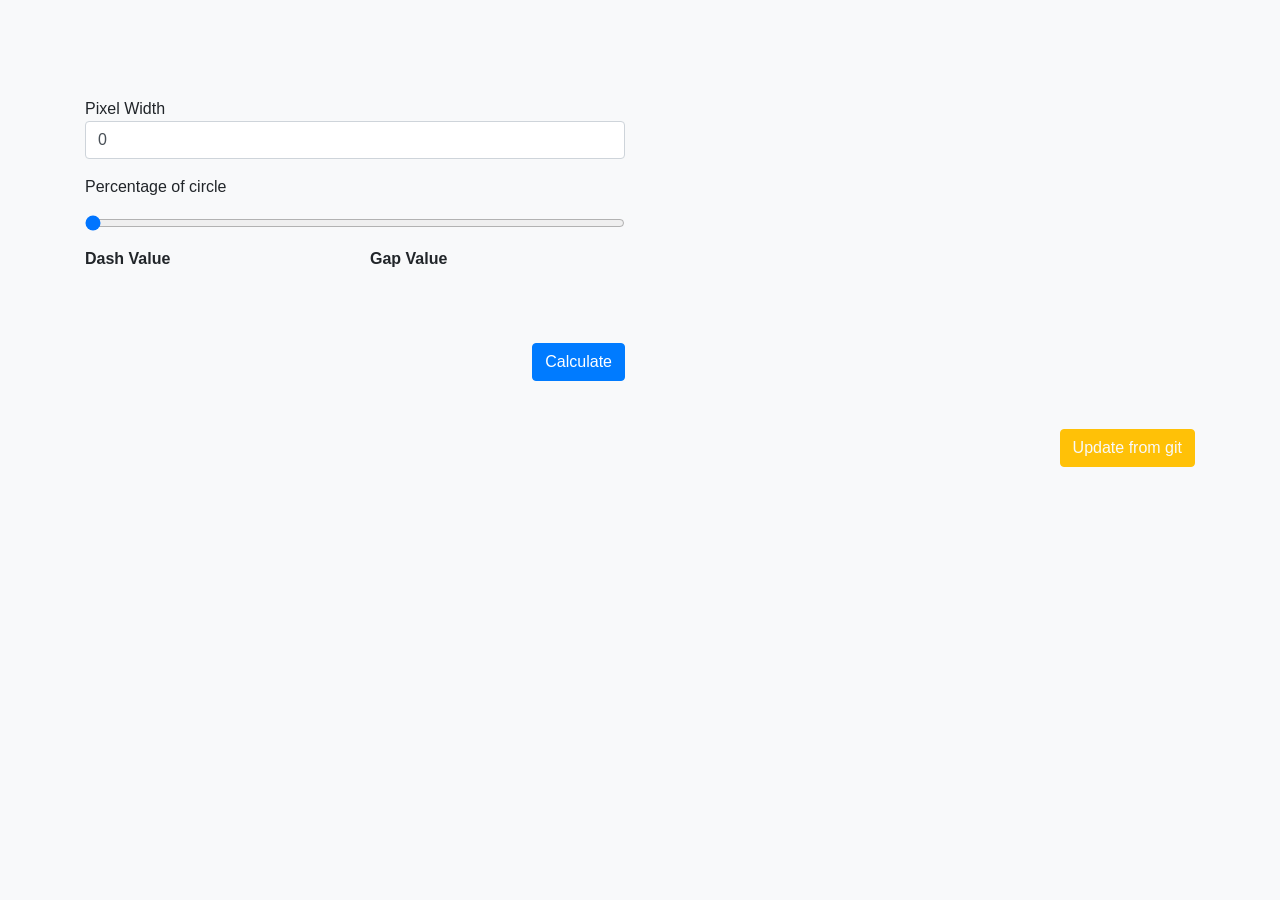
==== index.html @ b80253f7 "Update test" ====
<!DOCTYPE html>
<html>
<head>
	<title>Circle Calculations</title>
	<link rel="stylesheet" href="https://stackpath.bootstrapcdn.com/bootstrap/4.1.0/css/bootstrap.min.css" integrity="sha384-9gVQ4dYFwwWSjIDZnLEWnxCjeSWFphJiwGPXr1jddIhOegiu1FwO5qRGvFXOdJZ4" crossorigin="anonymous">
	<link rel="stylesheet" href="jquery.circliful.css">
	<link rel="stylesheet" href="custom.css">
</head>
<body class="bg-light">
	<div class="container">
		<div class="row">
			<div class="col-lg-12 mt-5">
				<h1 class="d-none">Sketch calculator</h1>
			</div>
			<div class="col-6 mt-5">
				<div class="form-group">
					<label for="pixelWidth" class="mb-0">Pixel Width</label>
					<div class="d-block">
						<small class="form-text text-danger" id="inputWarning">Please enter a value</small>
					</div>
					<input type="text" class="form-control" name="pixelWidth" id="pixelWidth" value="0">
				</div>
				<div class="form-group">
					<label for="formControlRange" class="mb-0">Percentage of circle</label>
					<div class="d-block">
						<small class="form-text text-danger mb-5" id="sliderWarning">Please set a value</small>
					</div>
					<input type="range" class="form-control-range mt-3" id="percentage" min="0" max="100" value="0" step="1">
					<output for="percentage" class="input-value"></output>
				</div>
				<div class="row mb-5">
					<div class="col-6">
						<label for="dashValue"><strong>Dash Value</strong></label>
						<p id="dashValue"></p>
					</div>
					<div class="col-6">
						<label for="gapValue"><strong>Gap Value</strong></label>
						<p id="gapValue"></p>
					</div>
					<div class="col-12 mt-5">
						<button class="btn btn-primary float-right" id="calc">Calculate</button>
					</div>
				</div>
			</div>
			<div class="col-6">
				<div id="renderTarget"></div>
			</div>
		</div>
	<footer>
		<div class="row">
			<div class="col-lg-12">
				<form action="update.php">
					<button class="btn btn-warning float-right text-light">Update from git</button>
				</form>
			</div>
		</div>
	</footer>
	</div>
	<script src="https://code.jquery.com/jquery-3.3.1.slim.min.js" integrity="sha384-q8i/X+965DzO0rT7abK41JStQIAqVgRVzpbzo5smXKp4YfRvH+8abtTE1Pi6jizo" crossorigin="anonymous"></script>
	<script src="https://cdnjs.cloudflare.com/ajax/libs/popper.js/1.14.0/umd/popper.min.js" integrity="sha384-cs/chFZiN24E4KMATLdqdvsezGxaGsi4hLGOzlXwp5UZB1LY//20VyM2taTB4QvJ" crossorigin="anonymous"></script>
	<script src="https://stackpath.bootstrapcdn.com/bootstrap/4.1.0/js/bootstrap.min.js" integrity="sha384-uefMccjFJAIv6A+rW+L4AHf99KvxDjWSu1z9VI8SKNVmz4sk7buKt/6v9KI65qnm" crossorigin="anonymous"></script>
	<script src="jquery.circliful.min.js"></script>
	<script type="text/javascript">
		$( document ).ready(function(){
			function calculate(){
				let percentage = $('#percentage').val()
					pw = $('#pixelWidth').val();
					circumference = 2 * 3.14 * (pw/2)
					dV = circumference * (percentage/100)
					gV = circumference - (dV/2);
				if(pw > 0 && percentage > 0){
					$('.text-danger').hide();
					$('#dashValue').html(dV.toFixed(3));
					$('#gapValue').html(gV.toFixed(3));
					$('#renderTarget').html(' ');
					$('#renderTarget').circliful({
						backgroundColor: 'none',
						foregroundBorderWidth: 5,
						fontColor: '#0069d9',
						foregroundColor: '#0069d9',
						percent: percentage
					});
				}
				else if(pw == 0){
					$('#inputWarning').show();
				}
				else if(percentage == 0){
					$('#sliderWarning').show();
				}
				else if(pw == 0 && percentage ==0){
					$('.text-danger').show();
				}

			}
			$('#percentage').on('input', function(){
				let el = $(this)
					width = el.width()
					newPoint = (el.val() - el.attr("min")) / (el.attr('max') - el.attr('min')); 
					offset = -2.5;
				if (newPoint < 0) { newPlace = 0; }
				else if (newPoint > 1) { newPlace = width; }
				else { newPlace = width * newPoint + offset; offset -= newPoint; }
				el.next('.input-value').css({ 
					left: newPlace, 
					marginLeft: offset + "%"}).text(el.val());
			}).trigger('change');
			$('#percentage').on('change', function(){
				calculate();
			});
			$('#calc').on('click', function(){
				calculate();
			});
		});
	</script>
</body>
</html>
---- custom.css ----
.input-value { 
	position: absolute !important;
	width: 40px; 
	height: 30px; 
	text-align: center;  
	border-radius: 10px; 
	display: inline-block; 
	bottom: 20%;
	left: -10px;
	margin-left: -1%;
	font-weight: 600;
}
.form-group{
	position: relative;
}
.text-danger{
	display: none;
}
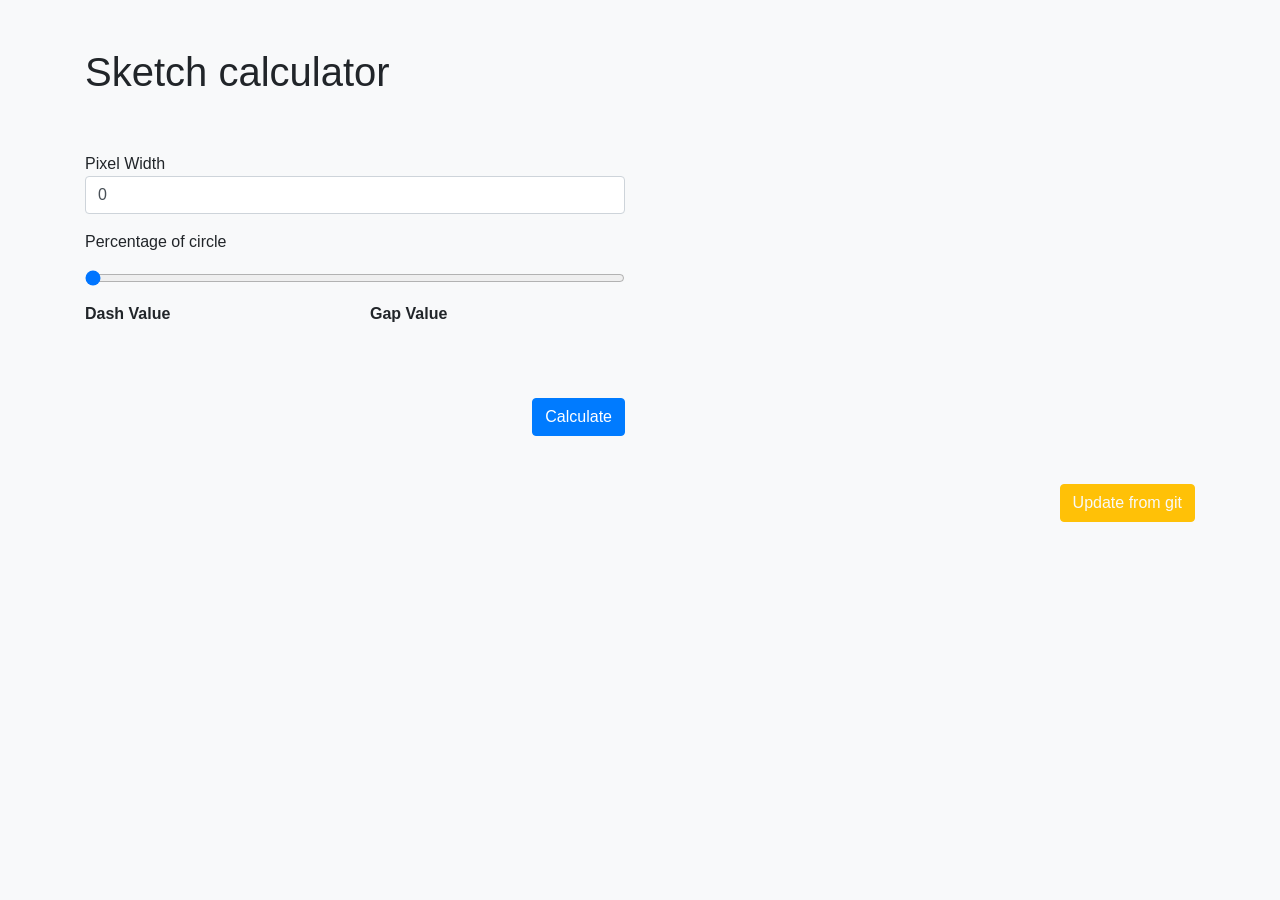
==== commit 03e400a7: "Test 2" ====
--- a/index.html
+++ b/index.html
@@ -10,7 +10,7 @@
 	<div class="container">
 		<div class="row">
 			<div class="col-lg-12 mt-5">
-				<h1 class="d-none">Sketch calculator</h1>
+				<h1>Sketch calculator</h1>
 			</div>
 			<div class="col-6 mt-5">
 				<div class="form-group">
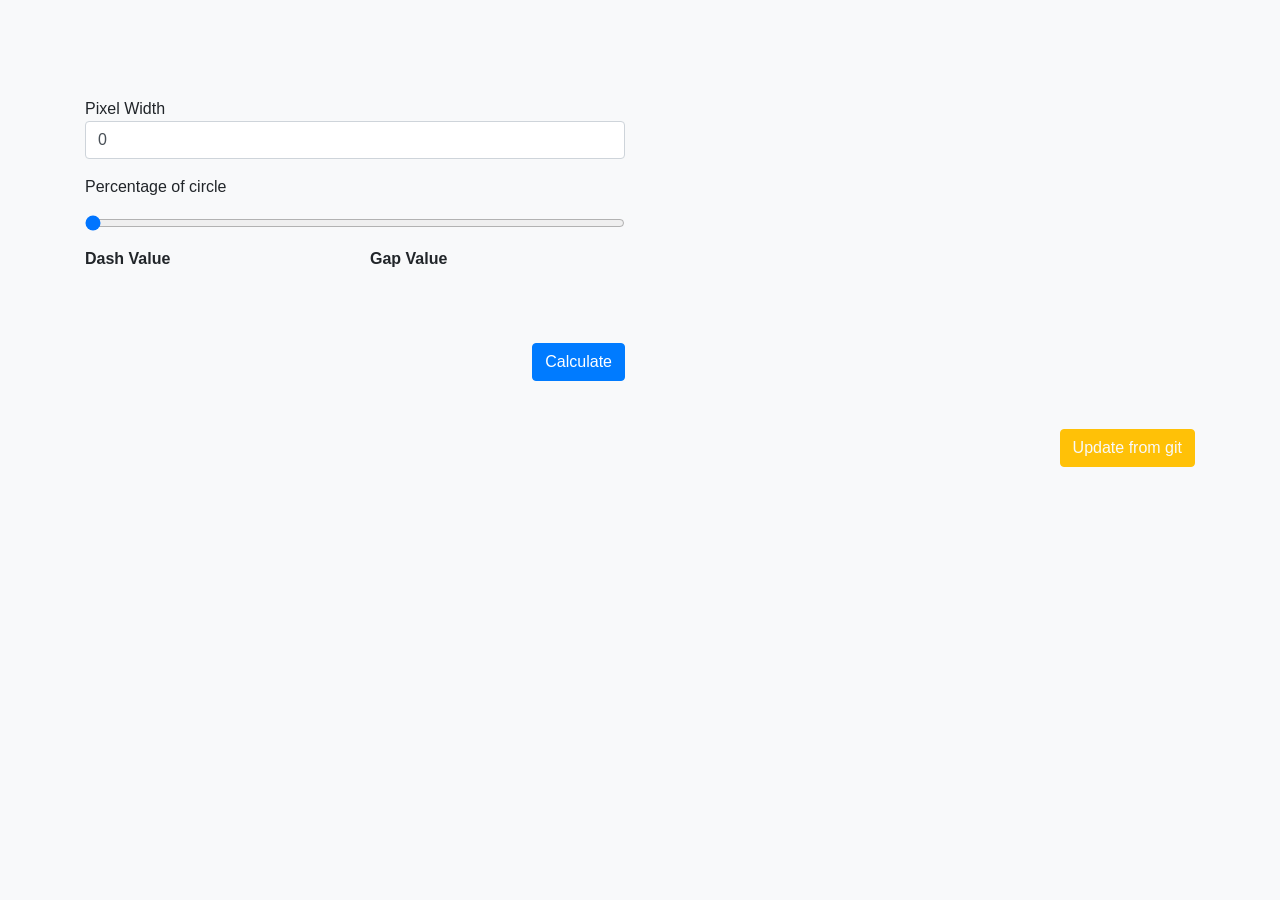
==== commit 866f1024: "Test 3" ====
--- a/index.html
+++ b/index.html
@@ -10,7 +10,7 @@
 	<div class="container">
 		<div class="row">
 			<div class="col-lg-12 mt-5">
-				<h1>Sketch calculator</h1>
+				<h1 class="d-none">Sketch calculator</h1>
 			</div>
 			<div class="col-6 mt-5">
 				<div class="form-group">
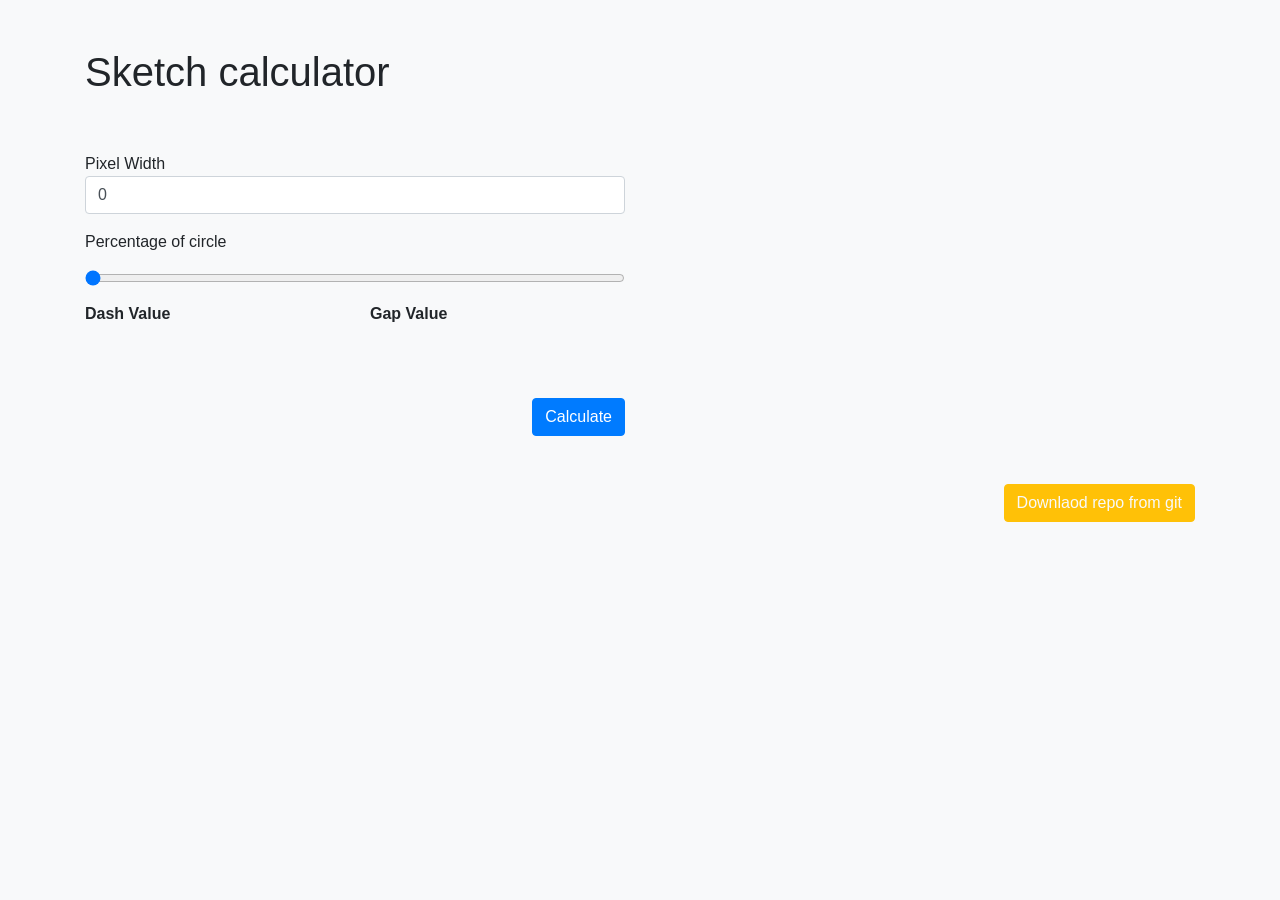
==== commit 713c65b6: "Download link for repo" ====
--- a/index.html
+++ b/index.html
@@ -10,7 +10,7 @@
 	<div class="container">
 		<div class="row">
 			<div class="col-lg-12 mt-5">
-				<h1 class="d-none">Sketch calculator</h1>
+				<h1>Sketch calculator</h1>
 			</div>
 			<div class="col-6 mt-5">
 				<div class="form-group">
@@ -46,15 +46,13 @@
 				<div id="renderTarget"></div>
 			</div>
 		</div>
-	<footer>
-		<div class="row">
-			<div class="col-lg-12">
-				<form action="update.php">
-					<button class="btn btn-warning float-right text-light">Update from git</button>
-				</form>
+		<footer>
+			<div class="row">
+				<div class="col-lg-12">
+					<a href="https://github.com/Fisher26/circle_calc/archive/master.zip"><button class="btn btn-warning float-right text-light">Downlaod repo from git</button></a>
+				</div>
 			</div>
-		</div>
-	</footer>
+		</footer>
 	</div>
 	<script src="https://code.jquery.com/jquery-3.3.1.slim.min.js" integrity="sha384-q8i/X+965DzO0rT7abK41JStQIAqVgRVzpbzo5smXKp4YfRvH+8abtTE1Pi6jizo" crossorigin="anonymous"></script>
 	<script src="https://cdnjs.cloudflare.com/ajax/libs/popper.js/1.14.0/umd/popper.min.js" integrity="sha384-cs/chFZiN24E4KMATLdqdvsezGxaGsi4hLGOzlXwp5UZB1LY//20VyM2taTB4QvJ" crossorigin="anonymous"></script>
@@ -64,10 +62,10 @@
 		$( document ).ready(function(){
 			function calculate(){
 				let percentage = $('#percentage').val()
-					pw = $('#pixelWidth').val();
-					circumference = 2 * 3.14 * (pw/2)
-					dV = circumference * (percentage/100)
-					gV = circumference - (dV/2);
+				pw = $('#pixelWidth').val();
+				circumference = 2 * 3.14 * (pw/2)
+				dV = circumference * (percentage/100)
+				gV = circumference - (dV/2);
 				if(pw > 0 && percentage > 0){
 					$('.text-danger').hide();
 					$('#dashValue').html(dV.toFixed(3));
@@ -94,9 +92,9 @@
 			}
 			$('#percentage').on('input', function(){
 				let el = $(this)
-					width = el.width()
-					newPoint = (el.val() - el.attr("min")) / (el.attr('max') - el.attr('min')); 
-					offset = -2.5;
+				width = el.width()
+				newPoint = (el.val() - el.attr("min")) / (el.attr('max') - el.attr('min')); 
+				offset = -2.5;
 				if (newPoint < 0) { newPlace = 0; }
 				else if (newPoint > 1) { newPlace = width; }
 				else { newPlace = width * newPoint + offset; offset -= newPoint; }
